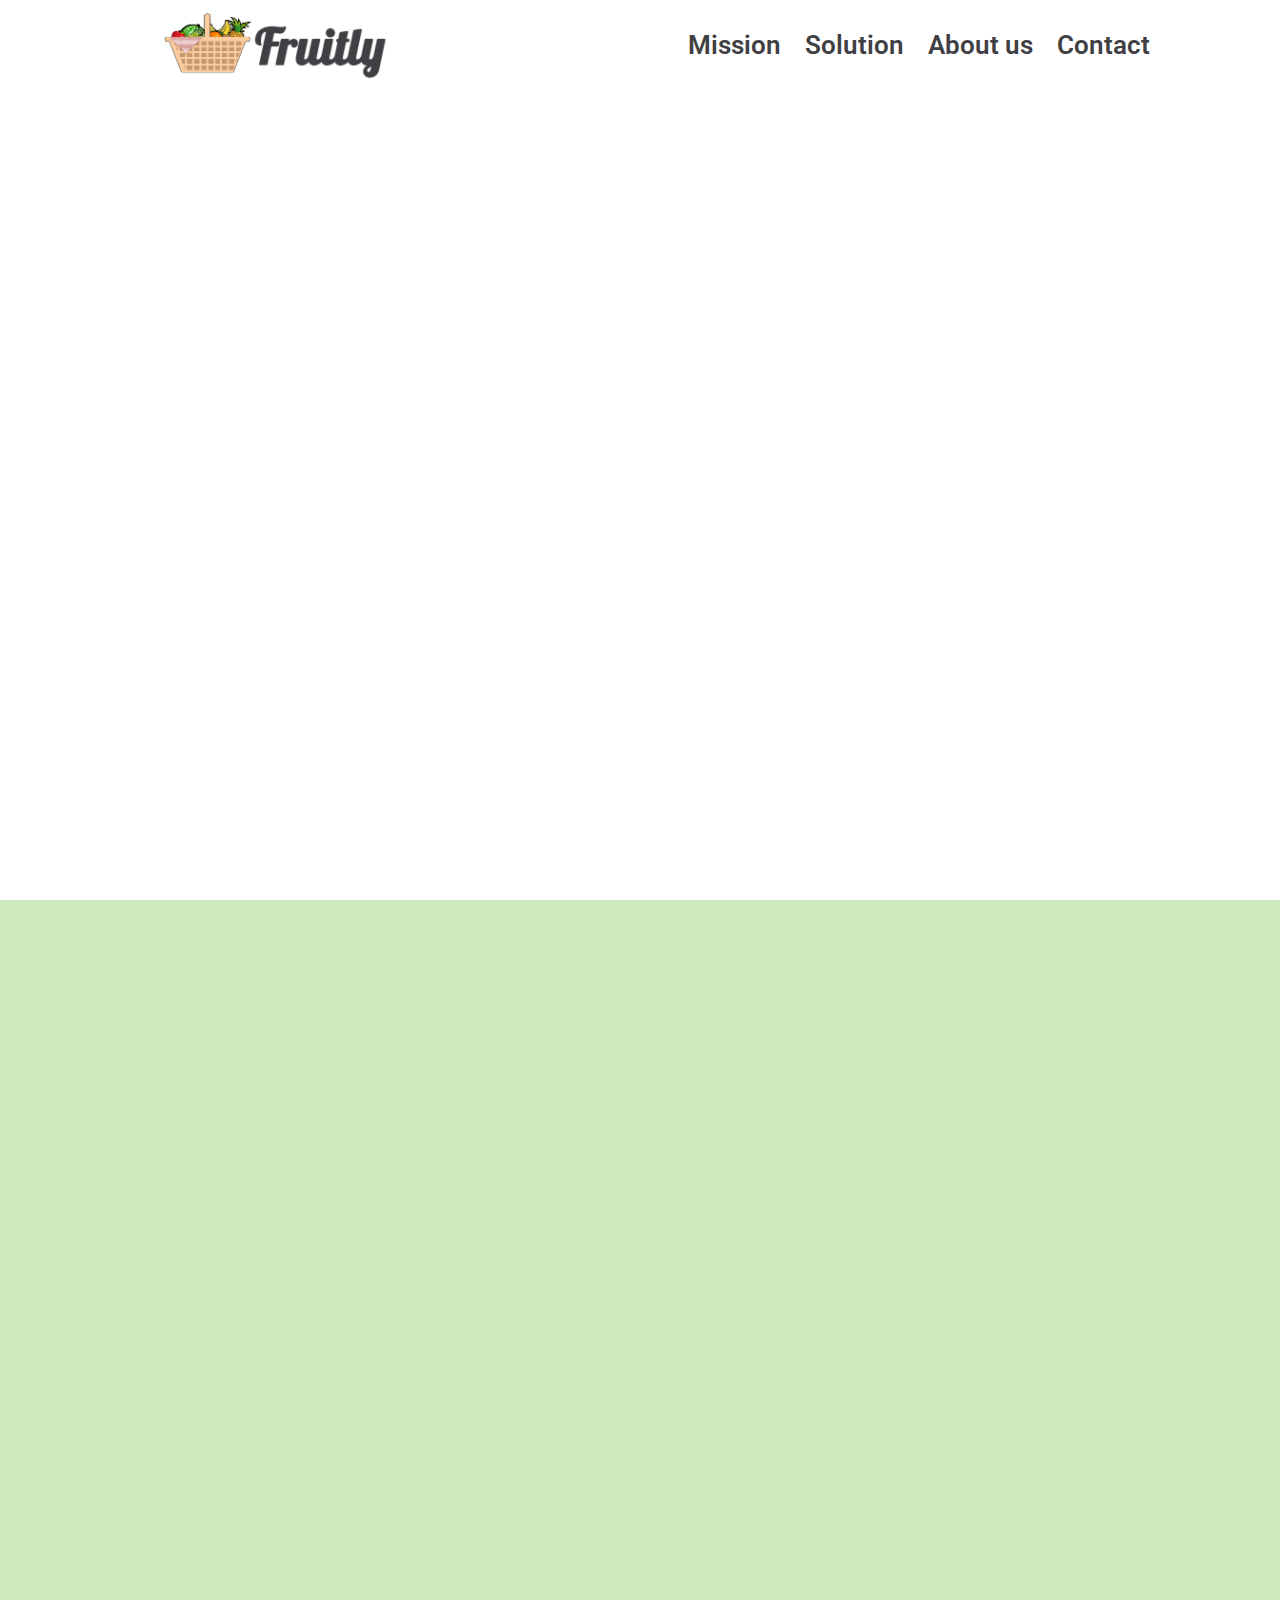
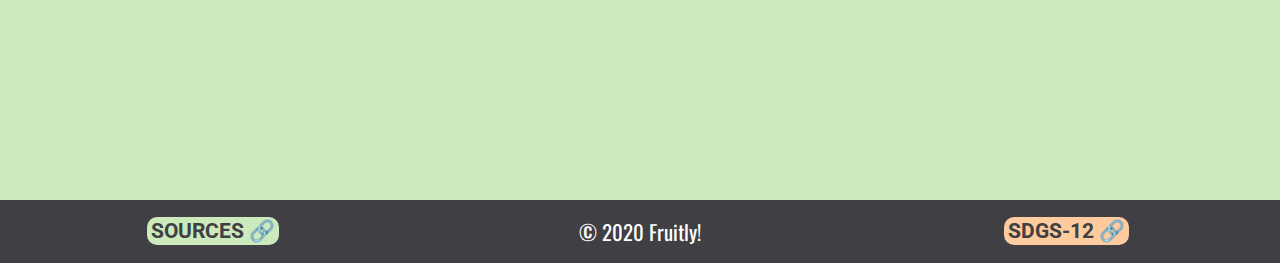
==== about.html @ bc311f8a "20.11" ====
<!DOCTYPE html>
<html lang="en">
<head>
    <meta charset="UTF-8">
    <meta name="viewport" content="width=device-width, initial-scale=1.0">
    <link rel="stylesheet" href="./css/general.css">
    <link rel="stylesheet" href="./css/about.css">
    <title>Fruitly - Reducing waste</title>
</head>
<body>
    <nav>
        <img src="./images/logo.png" id="logo" alt="">
        <ul>
            <li><a href="./index.html">Mission</a></li>
            <li><a href="./about.html">Solution</a></li>
            <li><a href="./privacy.html">About us</a></li>
            <li><a href="./contact.html">Contact</a></li>
        </ul>
    </nav>
    <section class="section s-one">
        <section class="wrapper">
            <section class="left">
            
            </section>
            <section class="right">
            
            </section>
        </section>
    </section>
    <section class="section s-two">
        <section class="wrapper">
            <section class="left">
                
            </section>
            <section class="right">
                
            </section>
        </section>
    </section>

    <footer>
        <section class="left">
            <form action="">
                <input type="submit" value="SOURCES &#128279;">
            </form>
        </section>
        <section class="middle">
            <p>&copy; 2020 Fruitly!</p>
        </section> 
        <section class="right">
            <form action="https://sdgs.un.org/goals/goal12" target="_blank">
                <input type="submit" value="SDGS-12 &#128279;">
            </form>
        </section> 
    </footer>
</body>
</html>
---- css/general.css ----
/* Font Import */
/* Roboto */
@import url('https://fonts.googleapis.com/css2?family=Roboto:ital,wght@0,100;0,300;0,400;0,500;0,700;0,900;1,100;1,300;1,400;1,500;1,700;1,900&display=swap');
/* Merriweather */
@import url('https://fonts.googleapis.com/css2?family=Merriweather:ital,wght@0,300;0,400;0,700;0,900;1,300;1,400;1,700;1,900&family=Roboto:ital,wght@0,100;0,300;0,400;0,500;0,700;0,900;1,100;1,300;1,400;1,500;1,700;1,900&display=swap');
/* Anton */
@import url('https://fonts.googleapis.com/css2?family=Anton&display=swap');
/* Owsald */
@import url('https://fonts.googleapis.com/css2?family=Anton&family=Oswald:wght@200;300;400;500;600;700&display=swap');
/* Josefin Sans */
@import url('https://fonts.googleapis.com/css2?family=Josefin+Sans:wght@300&display=swap');


* {
    margin: 0;
    padding: 0;
    font-family: 'Roboto', serif;
}

html, body {
    height: 100%;
}

nav {
    width: 100%;
    height: 10vh;
    position: fixed;
    display: flex;
    justify-content: space-around;
    align-items: center;
    background: white;
}

nav h1 {
    font-family: 'Oswald', sans-serif;
    color: #3f3f44;
    font-size: 4rem;
    display: inline;
}

nav #logo {
    height: 200%;
}

nav ul {
    list-style-type: none;
    display: inline;
}

nav ul li {
    display: inline;
    margin: 0 10px;
    font-size: 1.6rem;
    font-weight:600;
    color: #3f3f44;
}

a {
    text-decoration: none;
    color: inherit;

}

a:hover {
    text-decoration: underline;
}

footer {
    width: 100%;
    height: 7vh;
    background-color:#3f3f44;
    display: flex;
    align-items: center;
    justify-content: space-around;
    color: white;
    font-size: 1.3rem;
}

footer .left {
    width: 33.2%;
    height: 80%;
    /* border-right: solid 0.5px white; */
    display: flex;
    justify-content: center;
    align-items: center;
    flex-direction: column;
    flex-wrap: wrap;
}

footer .left form input {
    background-color: #cceabb;
    outline: none;
    border: none;
    border-radius: 10px;
    font-size: 1.3rem;
    font-weight: 700;
    color: #3f3f44;
    padding: 2px 4px;
}

footer .left form input:hover {
    background-color: #ebf7e4;
}

footer .middle {
    width: 33.2%;
    height: 80%;
    /* border-right: solid 1px white; */
    display: flex;
    justify-content: center;
    align-items: center;
    flex-direction: column;
    flex-wrap: wrap;
}

footer .middle p {
    width: 100%;
    text-align: center;
    font-family: 'Oswald', sans;
}

footer .right {
    width: 33.2%;
    height: 80%;
    display: flex;
    justify-content: center;
    align-items: center;
    flex-direction: column;
    flex-wrap: wrap;
}

footer .right form input {
    background-color: #fdcb9e;
    outline: none;
    border: none;
    border-radius: 10px;
    font-size: 1.3rem;
    font-weight: 700;
    color: #3f3f44;
    padding: 2px 4px;
}




/* Mediaqueries */
@media only screen and (max-width: 733px) {
    nav {
        flex-wrap: wrap;
    }
    
    nav h1 {
        
    }
    
    nav #logo {
        height: 100%;
    }
    
    nav ul {
        
    }
    
    nav ul li {
        font-size: 1rem;
    }
}

@media only screen and (max-width: 320px) {
    nav #logo {
        height: 100%;
    }
    
    nav ul li {
        margin: 0 2px;
    }
}
---- css/about.css ----
.section {
    width: 100%;
    height:100%;
}

.s-one {
    background-position: center;
    background-repeat: no-repeat;
    background-size: cover;
    background-color: #fff;
}

.s-one .wrapper {
    width: 85%;
    height: 100%;
    margin: auto;
    display: flex;
    align-items: center;
    justify-content: space-around;
}

.s-one .wrapper .left {
    width: 70%;
    height: 70%;
}

.s-one .wrapper .right {
    width: 29%;
    height: 70%;
}

.s-two {
    background-position: center;
    background-repeat: no-repeat;
    background-size: cover;
    background-color: #cceabb;  
}

.s-two .wrapper {
    width: 85%;
    height: 100%;
    margin: auto;
    display: flex;
    align-items: center;
    justify-content: space-around;
}

.s-two .wrapper .left {
    width: 50%;
    height: 70%;
}

.s-two .wrapper .right {
    width: 50%;
    height: 70%;
}
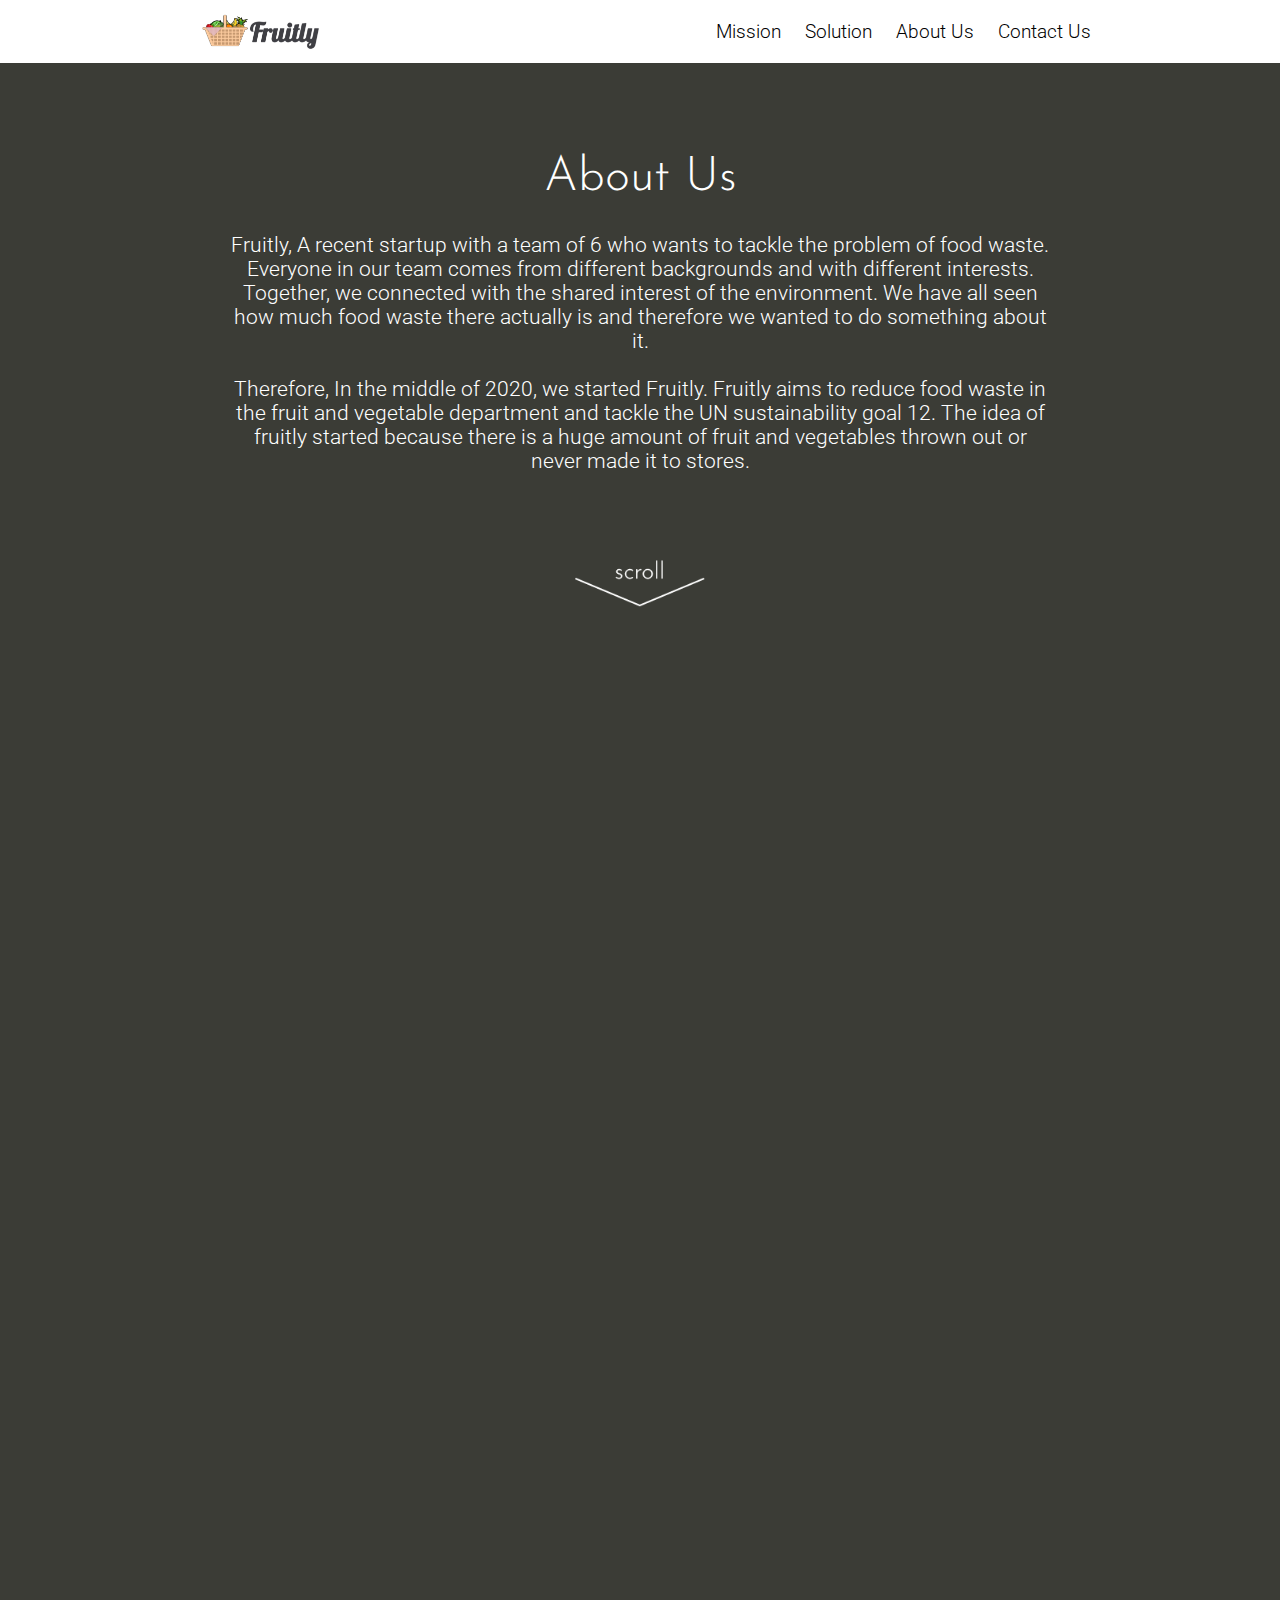
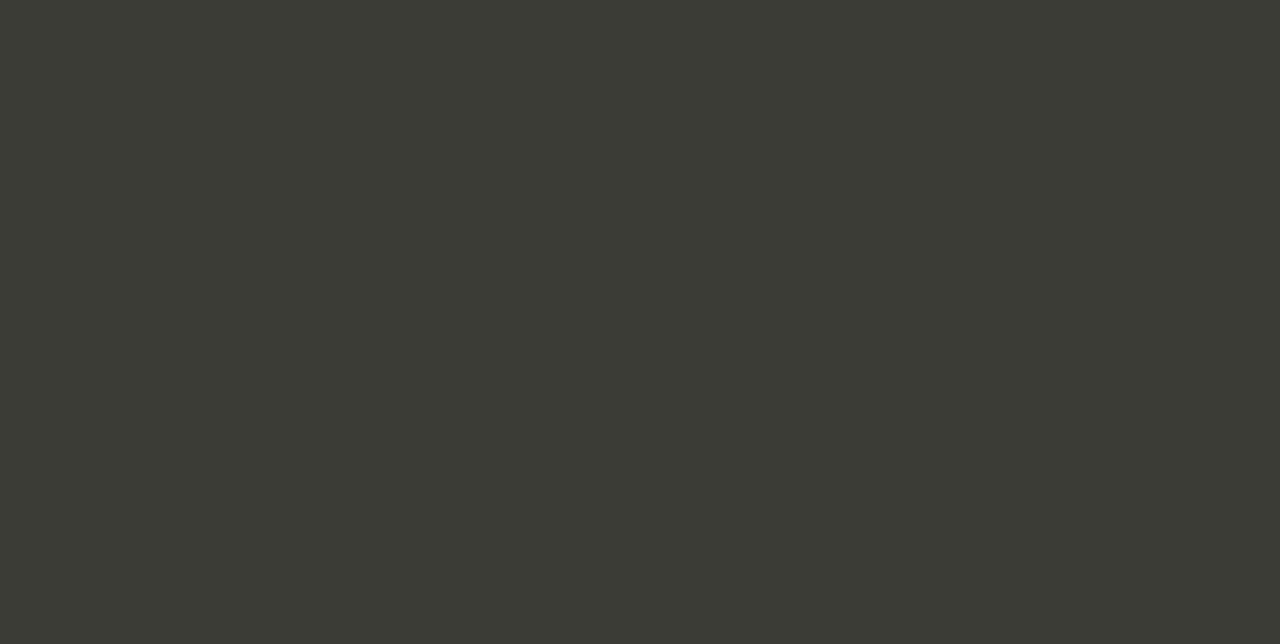
==== commit d94d5b52: "30.11" ====
--- a/about.html
+++ b/about.html
@@ -3,55 +3,60 @@
 <head>
     <meta charset="UTF-8">
     <meta name="viewport" content="width=device-width, initial-scale=1.0">
+    <title>Fruitly - Reducing food waste!</title>
     <link rel="stylesheet" href="./css/general.css">
     <link rel="stylesheet" href="./css/about.css">
-    <title>Fruitly - Reducing waste</title>
 </head>
 <body>
     <nav>
-        <img src="./images/logo.png" id="logo" alt="">
+        <img src="./images/logo.png" alt="The company logo, depicting a basket of fruit.">
         <ul>
             <li><a href="./index.html">Mission</a></li>
-            <li><a href="./about.html">Solution</a></li>
-            <li><a href="./privacy.html">About us</a></li>
-            <li><a href="./contact.html">Contact</a></li>
+            <li><a href="./solution.html">Solution</a></li>
+            <li><a href="./about.html">About Us</a></li>
+            <li><a href="./contact.html">Contact Us</a></li>
         </ul>
     </nav>
-    <section class="section s-one">
+    <section class="section-one">
         <section class="wrapper">
-            <section class="left">
+            <h1>About Us</h1>
+            <p>
+                Fruitly, A recent startup with a team of 6 who wants to tackle the problem of food waste. 
+                Everyone in our team comes from different backgrounds and with different interests. 
+                Together, we connected with the shared interest of the environment. 
+                We have all seen how much food waste there actually is and therefore we wanted to 
+                do something about it.
+                <br><br>
+                Therefore, In the middle of 2020, we started Fruitly.  Fruitly aims to reduce food 
+                waste in the fruit and vegetable department and tackle the UN sustainability goal 12. 
+                The idea of fruitly started because there is a huge amount of fruit and vegetables 
+                thrown out or never made it to stores.
+            </p>
             
-            </section>
-            <section class="right">
-            
-            </section>
-        </section>
+            <a href="#s2"><img src="./images/scroll.png" class="arrow" alt="Scroll Down"></a>
+        </section>    
     </section>
-    <section class="section s-two">
+    
+    <section class="section-two" id="s2">
         <section class="wrapper">
-            <section class="left">
+            <h2></h2>
+            <p>
                 
-            </section>
-            <section class="right">
-                
-            </section>
-        </section>
+            </p>
+            <a href="#s3"><img src="./images/scroll.png" class="arrow" alt="Scroll Down"></a>
+        </section> 
     </section>
 
-    <footer>
-        <section class="left">
-            <form action="">
-                <input type="submit" value="SOURCES &#128279;">
+    <section class="section-three" id="s3">
+        <section class="wrapper">
+            <h3></h3>
+            
+            <form action="solution.html">
+                <input type="submit" name="abc" value="abc">
             </form>
         </section>
-        <section class="middle">
-            <p>&copy; 2020 Fruitly!</p>
-        </section> 
-        <section class="right">
-            <form action="https://sdgs.un.org/goals/goal12" target="_blank">
-                <input type="submit" value="SDGS-12 &#128279;">
-            </form>
-        </section> 
-    </footer>
+        <img src="./images/tomato-flipped.png" alt="A cropped image of tomatoes.">
+        <img src="./images/tom.jpg" id="large-img" alt="An un-cropped image of tomatoes.">
+    </section>
 </body>
 </html>--- a/css/general.css
+++ b/css/general.css
@@ -15,31 +15,29 @@
     margin: 0;
     padding: 0;
     font-family: 'Roboto', serif;
+    scroll-behavior: smooth;
 }
 
 html, body {
     height: 100%;
+    overflow-x: hidden;
 }
+
 
 nav {
     width: 100%;
-    height: 10vh;
+    height: 7vh;
     position: fixed;
     display: flex;
     justify-content: space-around;
     align-items: center;
     background: white;
+    z-index: 2;
 }
 
-nav h1 {
-    font-family: 'Oswald', sans-serif;
-    color: #3f3f44;
-    font-size: 4rem;
-    display: inline;
-}
 
-nav #logo {
-    height: 200%;
+nav img {
+    height: 100%;
 }
 
 nav ul {
@@ -50,128 +48,41 @@
 nav ul li {
     display: inline;
     margin: 0 10px;
-    font-size: 1.6rem;
-    font-weight:600;
-    color: #3f3f44;
+    font-weight:500;
+    font-size: 0.9rem;
+    color: black;
+    font-family: 'Josefin Sans', sans-serif;
 }
 
 a {
     text-decoration: none;
     color: inherit;
-
+    font-weight:300;
 }
 
 a:hover {
     text-decoration: underline;
 }
 
-footer {
-    width: 100%;
-    height: 7vh;
-    background-color:#3f3f44;
-    display: flex;
-    align-items: center;
-    justify-content: space-around;
-    color: white;
-    font-size: 1.3rem;
+/* Animations */
+
+@keyframes arrow {
+    0% {opacity: 0.3;}
+    50% {opacity: 1;}
+    100% {opacity: 0.3;}
 }
 
-footer .left {
-    width: 33.2%;
-    height: 80%;
-    /* border-right: solid 0.5px white; */
-    display: flex;
-    justify-content: center;
-    align-items: center;
-    flex-direction: column;
-    flex-wrap: wrap;
+@keyframes slideFromLeft {
+    0% {position: relative; opacity:0;}
+    100% {position: relative; opacity: 1;}
 }
 
-footer .left form input {
-    background-color: #cceabb;
-    outline: none;
-    border: none;
-    border-radius: 10px;
-    font-size: 1.3rem;
-    font-weight: 700;
-    color: #3f3f44;
-    padding: 2px 4px;
-}
-
-footer .left form input:hover {
-    background-color: #ebf7e4;
-}
-
-footer .middle {
-    width: 33.2%;
-    height: 80%;
-    /* border-right: solid 1px white; */
-    display: flex;
-    justify-content: center;
-    align-items: center;
-    flex-direction: column;
-    flex-wrap: wrap;
-}
-
-footer .middle p {
-    width: 100%;
-    text-align: center;
-    font-family: 'Oswald', sans;
-}
-
-footer .right {
-    width: 33.2%;
-    height: 80%;
-    display: flex;
-    justify-content: center;
-    align-items: center;
-    flex-direction: column;
-    flex-wrap: wrap;
-}
-
-footer .right form input {
-    background-color: #fdcb9e;
-    outline: none;
-    border: none;
-    border-radius: 10px;
-    font-size: 1.3rem;
-    font-weight: 700;
-    color: #3f3f44;
-    padding: 2px 4px;
-}
-
-
-
-
-/* Mediaqueries */
-@media only screen and (max-width: 733px) {
-    nav {
-        flex-wrap: wrap;
+/* Media Queries */
+@media screen and (min-width: 800px) {
+    nav ul li {
+        font-size: 1.2rem;
     }
-    
-    nav h1 {
-        
-    }
-    
-    nav #logo {
-        height: 100%;
-    }
-    
-    nav ul {
-        
-    }
-    
-    nav ul li {
-        font-size: 1rem;
-    }
-}
-
-@media only screen and (max-width: 320px) {
-    nav #logo {
-        height: 100%;
-    }
-    
-    nav ul li {
-        margin: 0 2px;
+    nav img {
+        height: 150%;
     }
 }--- a/css/about.css
+++ b/css/about.css
@@ -1,56 +1,442 @@
-.section {
+body {
+    background-color: #3B3C36;
+}
+
+.arrow {
+    animation-name: arrow;
+    animation-duration: 2s;
+    animation-iteration-count: infinite;
+}
+
+#large-img {
+    display: none;
+}
+
+.section-one {
     width: 100%;
-    height:100%;
-}
-
-.s-one {
-    background-position: center;
-    background-repeat: no-repeat;
-    background-size: cover;
-    background-color: #fff;
-}
-
-.s-one .wrapper {
-    width: 85%;
+    min-height: 100%;
+    height: auto;
+}
+
+.section-one .wrapper {
+    width: 80%;
     height: 100%;
     margin: auto;
+    padding-top: 17vh;
+}
+
+.section-one .wrapper form {
+    width: 90%;
+    margin: auto;
+    text-align: center;
+}
+
+.section-one .wrapper form input, .section-one .wrapper form textarea {
+    width: 95%;
+    max-width: 570px;
+    height: 3vh;
+    font-family: 'Roboto', sans-serif;
+    font-size: 1.2rem;
+}
+
+.section-one .wrapper form label {
+    color: white;
+    font-family: 'Roboto', sans-serif;
+    text-align: center;
+}
+
+.section-one .wrapper form textarea {
+    height: 6vh;
+}
+
+.section-one .wrapper img {
+    width: 80%;
+    margin: auto;
+    display: block;
+}
+
+.section-one .wrapper h1 {
+    font-family: 'Josefin Sans', sans-serif;
+    font-size: 2rem;
+    font-weight: 300;
+    text-align: center;
+    margin-bottom: 30px;
+    line-height: 50px;
+    color: white;
+}
+
+.section-one .wrapper p {
+    font-family: 'Roboto', sans-serif;
+    font-size: 1.3rem;
+    font-weight: 300;
+    text-align: center;
+    margin-bottom: 30px;
+    color: white;
+    width: 100%;
+    margin: auto;
+}
+
+.section-one .wrapper .arrow {
+    width: 30vw;
+    margin: auto;
+    margin-top: 100px;
+    margin-bottom: 30px;
+    display: block;
+}
+
+.section-two {
+    width: 100%;
+    min-height: 100%;
+    height: auto;
+    background-color: #36454F;
     display: flex;
+    justify-content: center;
     align-items: center;
-    justify-content: space-around;
-}
-
-.s-one .wrapper .left {
-    width: 70%;
-    height: 70%;
-}
-
-.s-one .wrapper .right {
-    width: 29%;
-    height: 70%;
-}
-
-.s-two {
-    background-position: center;
-    background-repeat: no-repeat;
-    background-size: cover;
-    background-color: #cceabb;  
-}
-
-.s-two .wrapper {
-    width: 85%;
+    flex-wrap: wrap;
+    flex-direction: column;
+}
+
+.section-two .wrapper {
+    width: 80%;
     height: 100%;
     margin: auto;
+    padding-top: 17vh;
     display: flex;
+    justify-content: center;
     align-items: center;
-    justify-content: space-around;
-}
-
-.s-two .wrapper .left {
-    width: 50%;
-    height: 70%;
-}
-
-.s-two .wrapper .right {
-    width: 50%;
-    height: 70%;
-}
+    flex-wrap: wrap;
+    flex-direction: column;
+}
+
+.section-two .wrapper h2 {
+    font-family: 'Josefin Sans', sans-serif;
+    font-size: 2rem;
+    font-weight: 300;
+    text-align: center;
+    margin-bottom: 30px;
+    color: white;
+}
+
+.section-two .wrapper p {
+    font-family: 'Roboto', sans-serif;
+    font-size: 1rem;
+    font-weight: 300;
+    text-align: center;
+    margin-bottom: 30px;
+    color: white;
+}
+
+.section-two .wrapper .arrow {
+    width: 130px;
+    margin-top: 17vh;
+}
+
+
+.section-three {
+    width: 100%;
+    min-height: 100%;
+    height: auto;
+    padding-top: 50px;
+    background-color: #1A1110;
+    position: relative;
+}
+
+.section-three .wrapper {
+    width: 80%;
+    height: auto;
+    margin: auto;
+    padding-top: 17vh;
+    display: flex;
+    justify-content: flex-start;
+    align-items: center;
+    flex-wrap: wrap;
+    flex-direction: column;
+}
+
+.section-three .wrapper h3 {
+    font-family: 'Josefin Sans', sans-serif;
+    font-size: 2rem;
+    font-weight: 300;
+    text-align: center;
+    margin-bottom: 30px;
+    color: white;
+}
+
+.section-three .wrapper p {
+    font-family: 'Roboto', sans-serif;
+    font-size: 1rem;
+    font-weight: 300;
+    text-align: center;
+    margin-bottom: 30px;
+    color: white;
+}
+
+.section-three .wrapper form input {
+    background-color: #fdcb9e;
+    outline: none;
+    border: none;
+    border-radius: 10px;
+    font-size: 1.3rem;
+    font-weight: 700;
+    color: #3f3f44;
+    margin-top: 30px;
+    padding: 2px 4px;
+}
+
+.section-three .wrapper form input:hover {
+    background-color: #fab172;
+}
+
+
+.section-three img {
+    height: 30%;
+    width: 100%;
+    object-fit: cover;
+    object-position: top;
+    position: absolute;
+    bottom: 0;
+}
+
+
+
+@media screen and (min-width: 500px) {
+    /* Section One */
+    .section-one {
+
+    }
+
+    .section-one .wrapper {
+        
+    }
+
+    #phones {
+        width: 60%;
+    }
+
+    .section-one .wrapper .arrow {
+        width: 130px;
+        
+    }
+
+    .section-one .wrapper p {
+        width: 80%;
+        margin: auto;
+    }
+
+    /* Section Two */
+
+    .section-two {
+        
+    }
+
+    .section-two .wrapper {
+        
+    }
+
+    .section-two .wrapper .arrow {
+        
+    }
+
+    /* Section Three */
+    .section-three {
+        
+    }
+
+    .section-three .wrapper {
+        
+    }
+}
+
+@media screen and (min-width: 800px) {
+    /* Section One */
+    .section-one {
+
+    }
+
+    .section-one .wrapper {
+        
+    }
+
+    .section-one .wrapper h1 {
+        font-size: 3rem;
+    }
+
+    #phones {
+        width: 40%;
+    }
+
+    .section-one .wrapper .arrow {
+        width: 130px;
+        
+    }
+
+    .section-one .wrapper p {
+        width: 60%;
+        margin: auto;
+    }
+
+    /* Section Two */
+
+    .section-two {
+        
+    }
+
+    .section-two .wrapper {
+        
+    }
+
+    .section-two .wrapper h2 {
+        font-size: 2.3rem;
+    }
+
+    .section-two .wrapper p {
+        width: 80%;
+        margin: auto;
+        font-size: 1.3rem;
+    }
+
+    .section-two .wrapper .arrow {
+        
+    }
+
+    /* Section Three */
+    .section-three {
+        
+    }
+
+    .section-three .wrapper {
+        
+    }
+
+    .section-two .wrapper h2 {
+        font-size: 2.3rem;
+    }
+
+    .section-three .wrapper p {
+        width: 80%;
+        margin: auto;
+        font-size: 1.3rem;
+    }
+}
+
+@media screen and (min-width: 1000px) {
+    /* Section One */
+    .section-one {
+
+    }
+
+    .section-one .wrapper {
+        
+    }
+
+    .section-one .wrapper h1 {
+        font-size: 3rem;
+    }
+
+    .section-one .wrapper img {
+        width: 60%;
+        margin-bottom: 5vh;
+    }
+
+    .section-one .wrapper .arrow {
+        width: 130px;
+        margin-top: 85px;
+        margin-bottom: 30px;
+    }
+
+    .section-one .wrapper p {
+        width: 80%;
+        margin: auto;
+    }
+
+    /* Section Two */
+
+    .section-two {
+        
+    }
+
+    .section-two .wrapper {
+        
+    }
+
+
+    .section-two .wrapper h2 {
+        font-size: 2.3rem;
+    }
+
+    .section-two .wrapper p {
+        width: 60%;
+        margin: auto;
+        font-size: 1.3rem;
+    }
+
+    .section-two .wrapper .arrow {
+        
+    }
+
+    /* Section Three */
+    .section-three {
+        height: auto;
+        min-height: fit-content;
+    }
+
+    .section-three .wrapper {
+        height: auto;
+        padding: 17vh;
+        
+    }
+
+    .section-two .wrapper h2 {
+        font-size: 2.3rem;
+    }
+
+    .section-three .wrapper p {
+        width: 60%;
+        margin: auto;
+        font-size: 1.3rem;
+    }
+
+    .section-three img {
+        height: 35%;
+        width: 100%;
+        object-fit: cover;
+        object-position: bottom;
+        position: absolute;
+        bottom: 0;
+        display: none;
+    }
+    #large-img {
+        display: none;
+    }
+}
+
+/* Only for IE */
+@media screen and (-ms-high-contrast: active), (-ms-high-contrast: none) {
+    .section-two {
+        height: auto;
+        min-height: auto;
+    }
+
+    .section-two .wrapper {
+        height: auto;
+        min-height: auto;
+        padding: 17vh;
+    }
+
+    .section-two img {
+        display: none;
+    }
+
+    .section-two .wrapper .arrow {
+    }
+
+    .section-three {
+        height: auto;
+        min-height: auto;
+    }
+
+    .section-three .wrapper {
+        height: auto;
+        min-height: auto;
+    }
+ }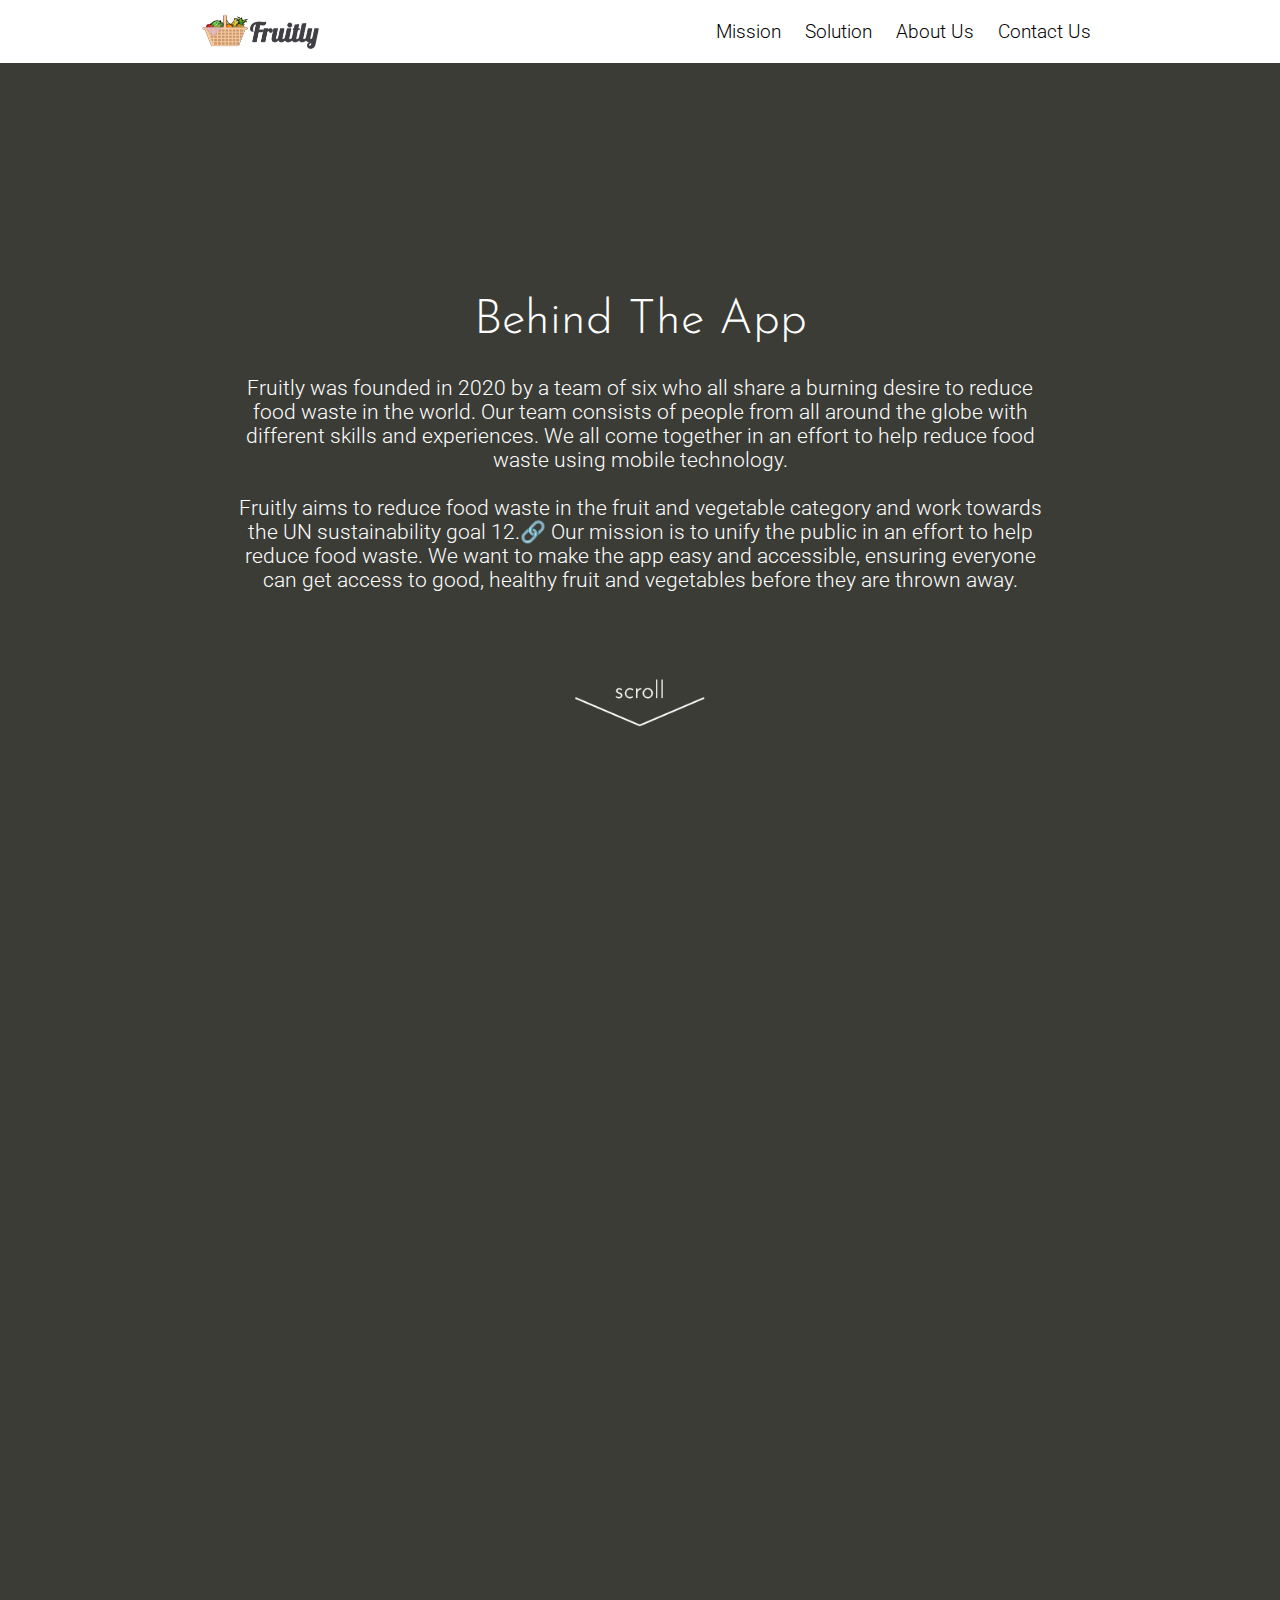
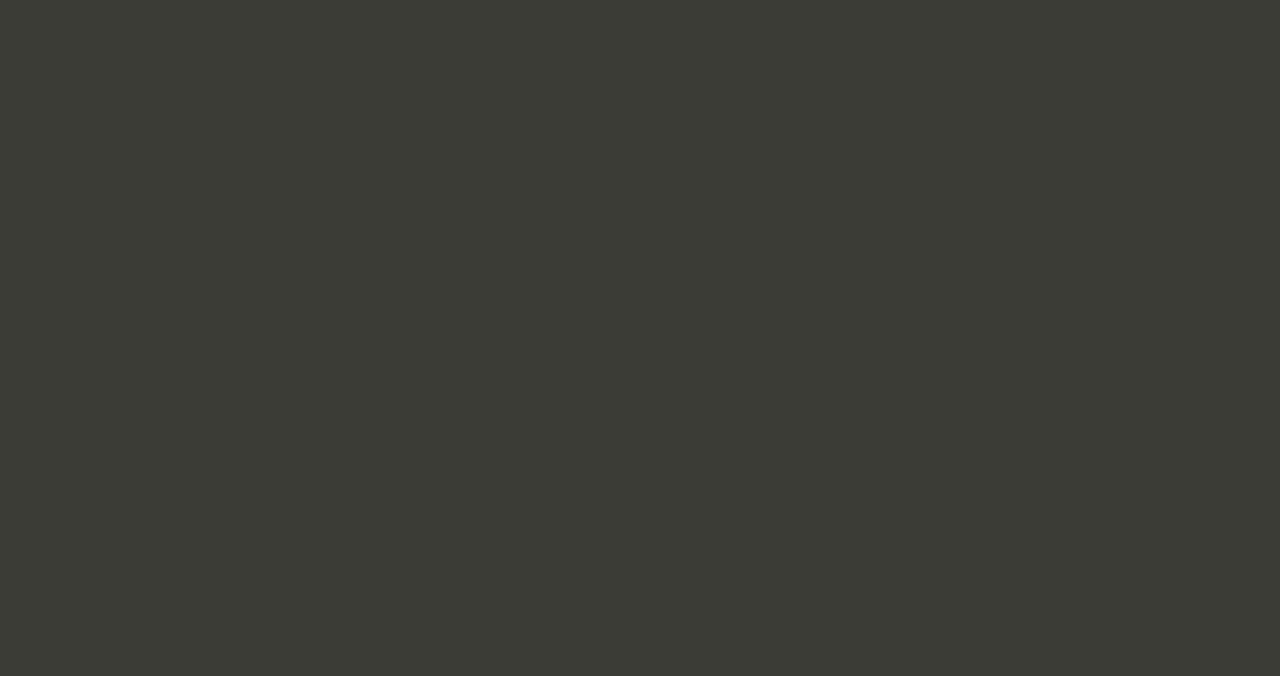
==== commit 6c31e14f: "01.11" ====
--- a/about.html
+++ b/about.html
@@ -19,18 +19,18 @@
     </nav>
     <section class="section-one">
         <section class="wrapper">
-            <h1>About Us</h1>
+            <h1>Behind The App</h1>
             <p>
-                Fruitly, A recent startup with a team of 6 who wants to tackle the problem of food waste. 
-                Everyone in our team comes from different backgrounds and with different interests. 
-                Together, we connected with the shared interest of the environment. 
-                We have all seen how much food waste there actually is and therefore we wanted to 
-                do something about it.
+                Fruitly was founded in 2020 by a team of six who all share a burning desire to 
+                reduce food waste in the world. Our team consists of people from all around the 
+                globe with different skills and experiences. We all come together in an effort 
+                to help reduce food waste using mobile technology.
                 <br><br>
-                Therefore, In the middle of 2020, we started Fruitly.  Fruitly aims to reduce food 
-                waste in the fruit and vegetable department and tackle the UN sustainability goal 12. 
-                The idea of fruitly started because there is a huge amount of fruit and vegetables 
-                thrown out or never made it to stores.
+                Fruitly aims to reduce food waste in the fruit and vegetable category and work 
+                towards the <a href="https://sdgs.un.org/goals/goal12" target="_blank">UN sustainability goal 12.&#128279;</a> Our mission is to unify the public in an 
+                effort to help reduce food waste. We want to make the app easy and accessible, 
+                ensuring everyone can get access to good, healthy fruit and vegetables before 
+                they are thrown away.
             </p>
             
             <a href="#s2"><img src="./images/scroll.png" class="arrow" alt="Scroll Down"></a>
@@ -39,9 +39,17 @@
     
     <section class="section-two" id="s2">
         <section class="wrapper">
-            <h2></h2>
+            <h2>Working towards a better future</h2>
             <p>
-                
+               "Ensure sustainable consumption and production patterns" <a href="https://sdgs.un.org/goals/goal12">(U.N&#128279;)</a>  
+                is the primary goal of the United Nation's 12th sustainability goal.
+               <br><br>Target 12.3 reads like this; "By 2030, halve per capita global food waste at the retail and consumer 
+               levels and reduce food losses along production and supply chains, including post-harvest 
+               losses" <a href="https://sdgs.un.org/goals/goal12">(U.N&#128279;)</a> 
+
+               <br><br>This is the target that we at Fruilty work towards and we hope that you 
+               want to help us on the way by ordering fruit and vegetables from stores before they
+               are thrown away.
             </p>
             <a href="#s3"><img src="./images/scroll.png" class="arrow" alt="Scroll Down"></a>
         </section> 
@@ -49,10 +57,10 @@
 
     <section class="section-three" id="s3">
         <section class="wrapper">
-            <h3></h3>
+            <h3>Sources, Terms & Conditions and FAQ's</h3>
             
             <form action="solution.html">
-                <input type="submit" name="abc" value="abc">
+                <input type="submit" name="Learn More" value="Learn More">
             </form>
         </section>
         <img src="./images/tomato-flipped.png" alt="A cropped image of tomatoes.">
--- a/css/about.css
+++ b/css/about.css
@@ -16,6 +16,9 @@
     width: 100%;
     min-height: 100%;
     height: auto;
+    display: flex;
+    justify-content: center;
+    align-items: center;
 }
 
 .section-one .wrapper {
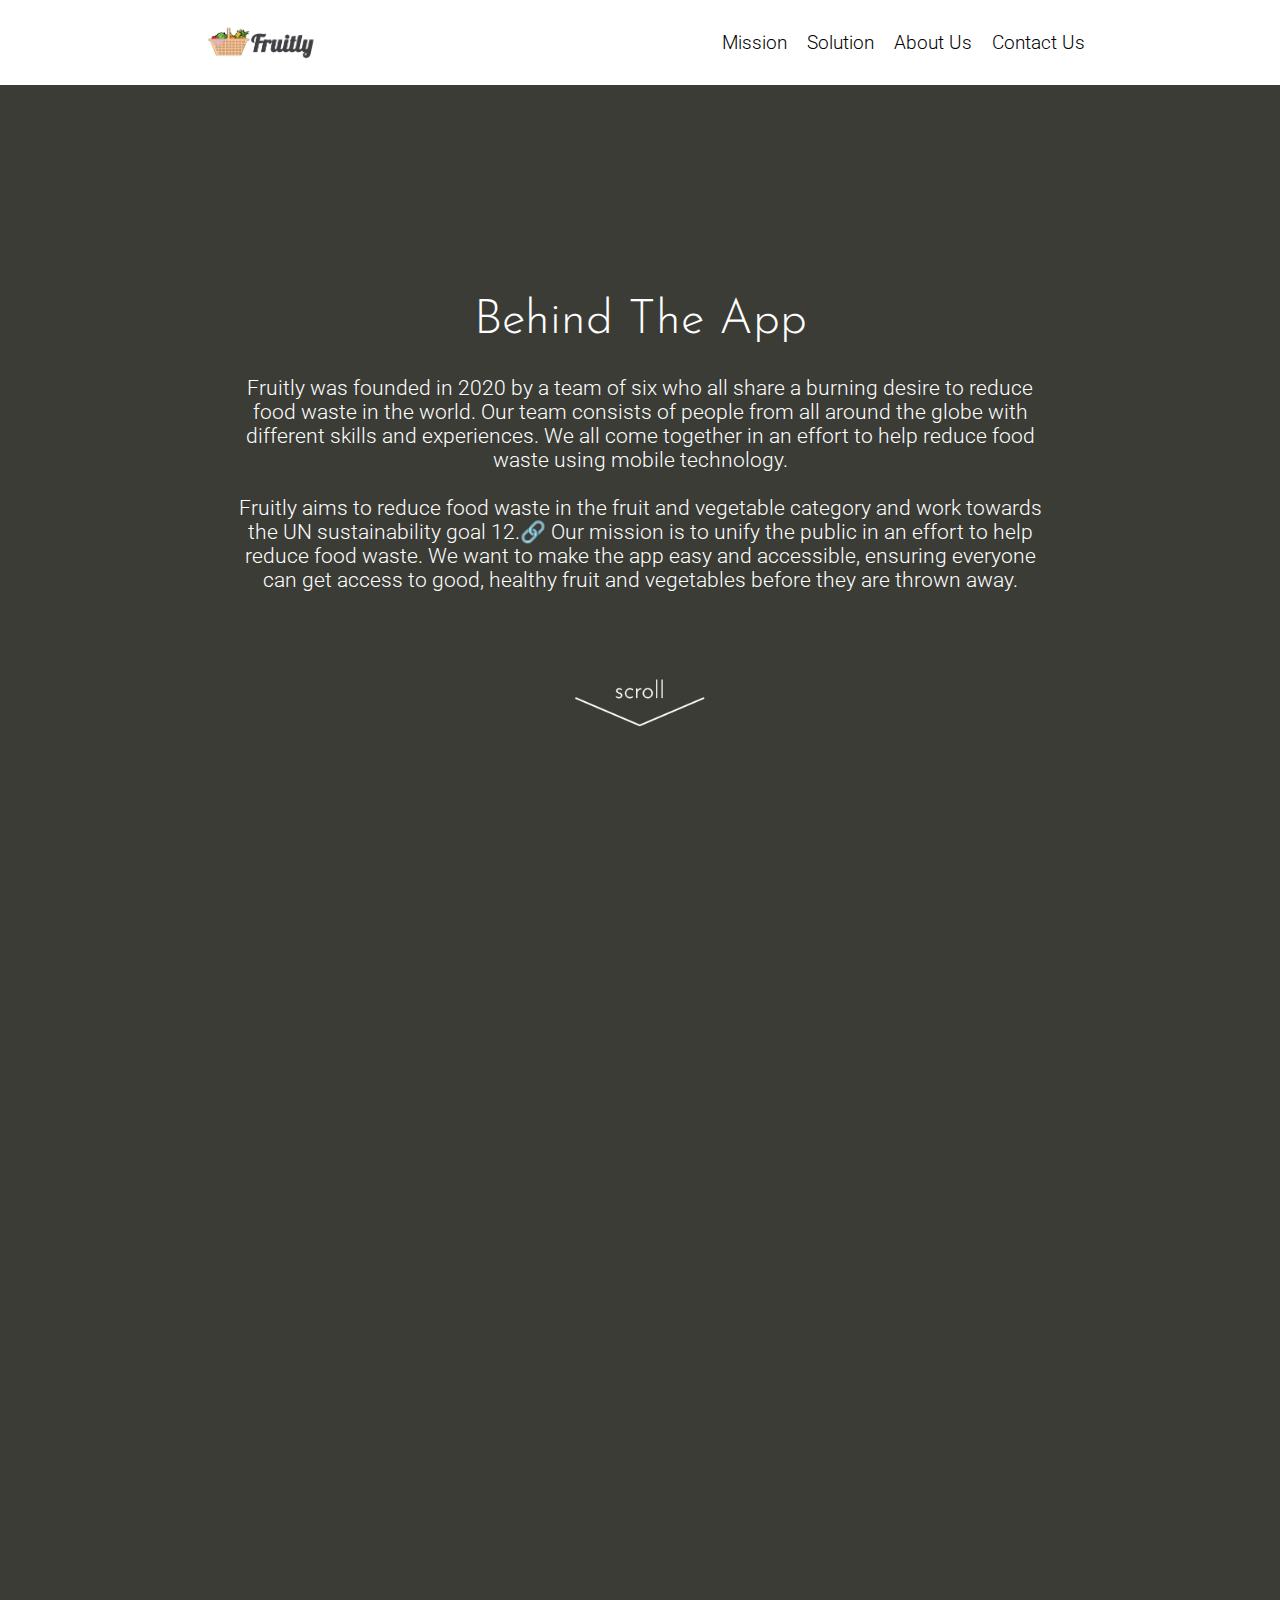
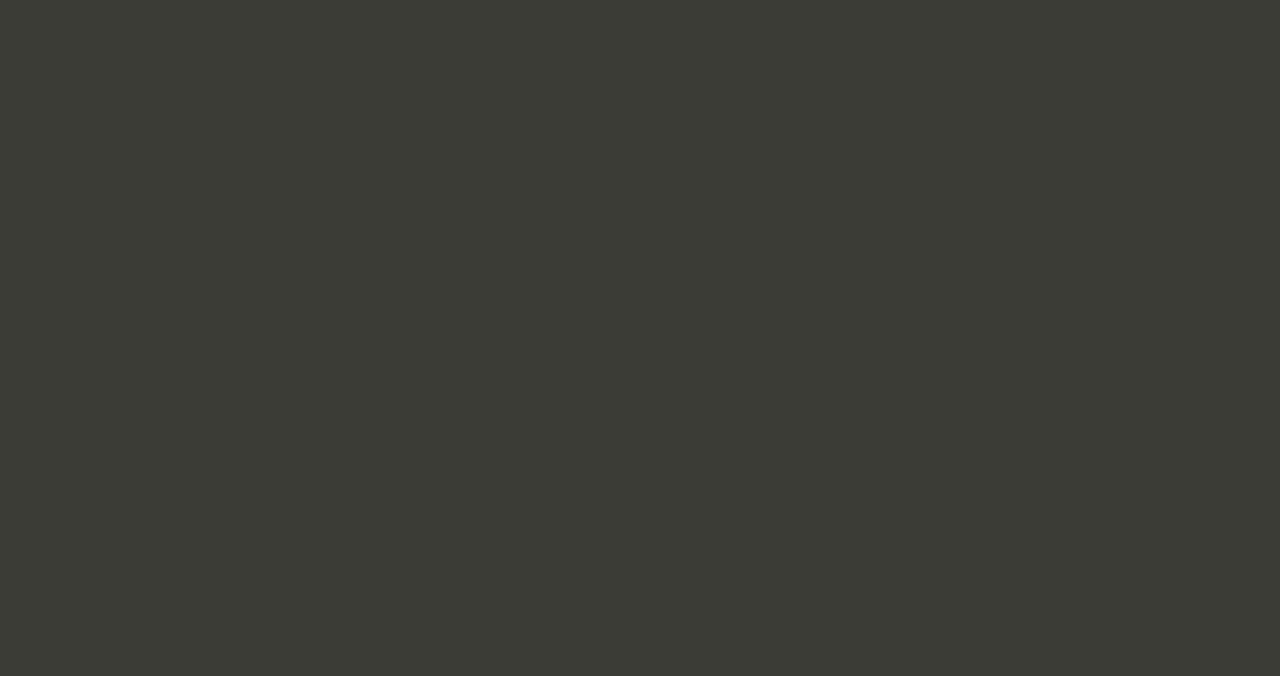
==== commit 074f386d: "01.12" ====
--- a/about.html
+++ b/about.html
@@ -9,7 +9,7 @@
 </head>
 <body>
     <nav>
-        <img src="./images/logo.png" alt="The company logo, depicting a basket of fruit.">
+        <a href="./index.html"><img src="./images/logo.png" alt="The company logo, depicting a basket of fruit."></a>
         <ul>
             <li><a href="./index.html">Mission</a></li>
             <li><a href="./solution.html">Solution</a></li>
@@ -59,12 +59,11 @@
         <section class="wrapper">
             <h3>Sources, Terms & Conditions and FAQ's</h3>
             
-            <form action="solution.html">
+            <form action="privacy.html">
                 <input type="submit" name="Learn More" value="Learn More">
             </form>
         </section>
         <img src="./images/tomato-flipped.png" alt="A cropped image of tomatoes.">
-        <img src="./images/tom.jpg" id="large-img" alt="An un-cropped image of tomatoes.">
     </section>
 </body>
 </html>--- a/css/general.css
+++ b/css/general.css
@@ -78,11 +78,87 @@
 }
 
 /* Media Queries */
+@media screen and (min-width: 260px) {
+    nav  {
+        flex-wrap: wrap;
+        height: auto;
+        padding-bottom: 10px;
+    }
+
+    nav ul li {
+        margin: 0 2px;
+        
+    }
+
+    nav img {
+        display: block;
+        max-height: 60px;
+    }
+}
+
+@media screen and (min-width: 369px) {
+    nav ul li {
+        font-size: 0.8rem;
+        margin: 0 18px;
+    }
+    nav img {
+        
+    }
+}
+
+@media screen and (min-width: 482px) {
+    nav  {
+        flex-wrap: wrap;
+        height: auto;
+        padding-bottom: 0;
+    }
+
+    nav ul li {
+        margin: 0 2px;
+        font-size: 1rem;
+    }
+
+    nav img {
+        display: block;
+        max-height: 60px;
+    }
+}
+
+@media screen and (min-width: 482px) {
+    nav img {
+        max-height: 85px;
+    }
+}
+
 @media screen and (min-width: 800px) {
     nav ul li {
         font-size: 1.2rem;
+        margin: 0 8px;
     }
     nav img {
-        height: 150%;
+        
+    }
+}
+
+@media screen and (min-width: 1800px) {
+    nav ul li {
+        font-size: 1.4rem;
+        margin: 0 12px;
+    }
+    nav img {
+        max-height: 80px;
+    }
+}
+
+/* Query for iPads */
+@media only screen and (min-device-width: 1024px) and (max-device-height: 1366px) and (-webkit-min-device-pixel-ratio: 2)  and (orientation: portrait)  {
+    nav ul li {
+        margin: 0 20px;
+    }
+}
+
+@media all and (device-width: 768px) and (device-height: 1024px) and (orientation:portrait) {
+    nav ul li {
+        margin: 0 16px;
     }
 }--- a/css/about.css
+++ b/css/about.css
@@ -70,7 +70,7 @@
 
 .section-one .wrapper p {
     font-family: 'Roboto', sans-serif;
-    font-size: 1.3rem;
+    font-size: 1rem;
     font-weight: 300;
     text-align: center;
     margin-bottom: 30px;
@@ -200,7 +200,92 @@
     bottom: 0;
 }
 
-
+/*Query for dealing with image overlap on short 
+screens*/
+@media screen and (min-height: 500px) {
+    .section-three img {
+        bottom: -70px;
+    }
+}
+
+/*
+Query for iPad and iPad Pro which wont work with regular
+width checks for some reason -m
+*/
+@media only screen and (min-device-width: 1024px) and (max-device-height: 1366px) and (-webkit-min-device-pixel-ratio: 2)  and (orientation: portrait)  {
+    html {
+        font-size: 26px;
+    }
+    
+    .section-one .wrapper {
+        width: 80% !important;
+    }
+    .section-one .wrapper h1{
+        width: 100% !important;
+    }
+    .section-one .wrapper img{
+        width: 60% !important;
+    }
+    .section-one .wrapper .arrow{
+        width: 260px !important;
+    }
+
+    .section-two .wrapper {
+        width: 80% !important;
+    }
+    .section-two .wrapper p{
+        width: 100% !important;
+    }
+    .section-two .wrapper .arrow{
+        width: 260px !important;
+    }
+
+    .section-three .wrapper {
+        width: 80% !important;
+        padding: 17vh 0 !important;
+    }
+    .section-three .wrapper p{
+        width: 100% !important;
+    }
+}
+
+@media all and (device-width: 768px) and (device-height: 1024px) and (orientation:portrait) {
+    html {
+        font-size: 26px;
+    }
+    
+    .section-one .wrapper {
+        width: 80% !important;
+    }
+    .section-one .wrapper h1{
+        width: 100% !important;
+    }
+    .section-one .wrapper img{
+        width: 60% !important;
+    }
+    .section-one .wrapper .arrow{
+        width: 130px !important;
+    }
+
+    .section-two .wrapper {
+        width: 80% !important;
+    }
+    .section-two .wrapper p{
+        width: 100% !important;
+    }
+    .section-two .wrapper .arrow{
+        width: 130px !important;
+    }
+
+    .section-three .wrapper {
+        width: 80% !important;
+        padding: 17vh 0 !important;
+    }
+    .section-three .wrapper p{
+        width: 100% !important;
+    }
+    
+}
 
 @media screen and (min-width: 500px) {
     /* Section One */
@@ -350,6 +435,7 @@
     .section-one .wrapper p {
         width: 80%;
         margin: auto;
+        font-size: 1.3rem;
     }
 
     /* Section Two */
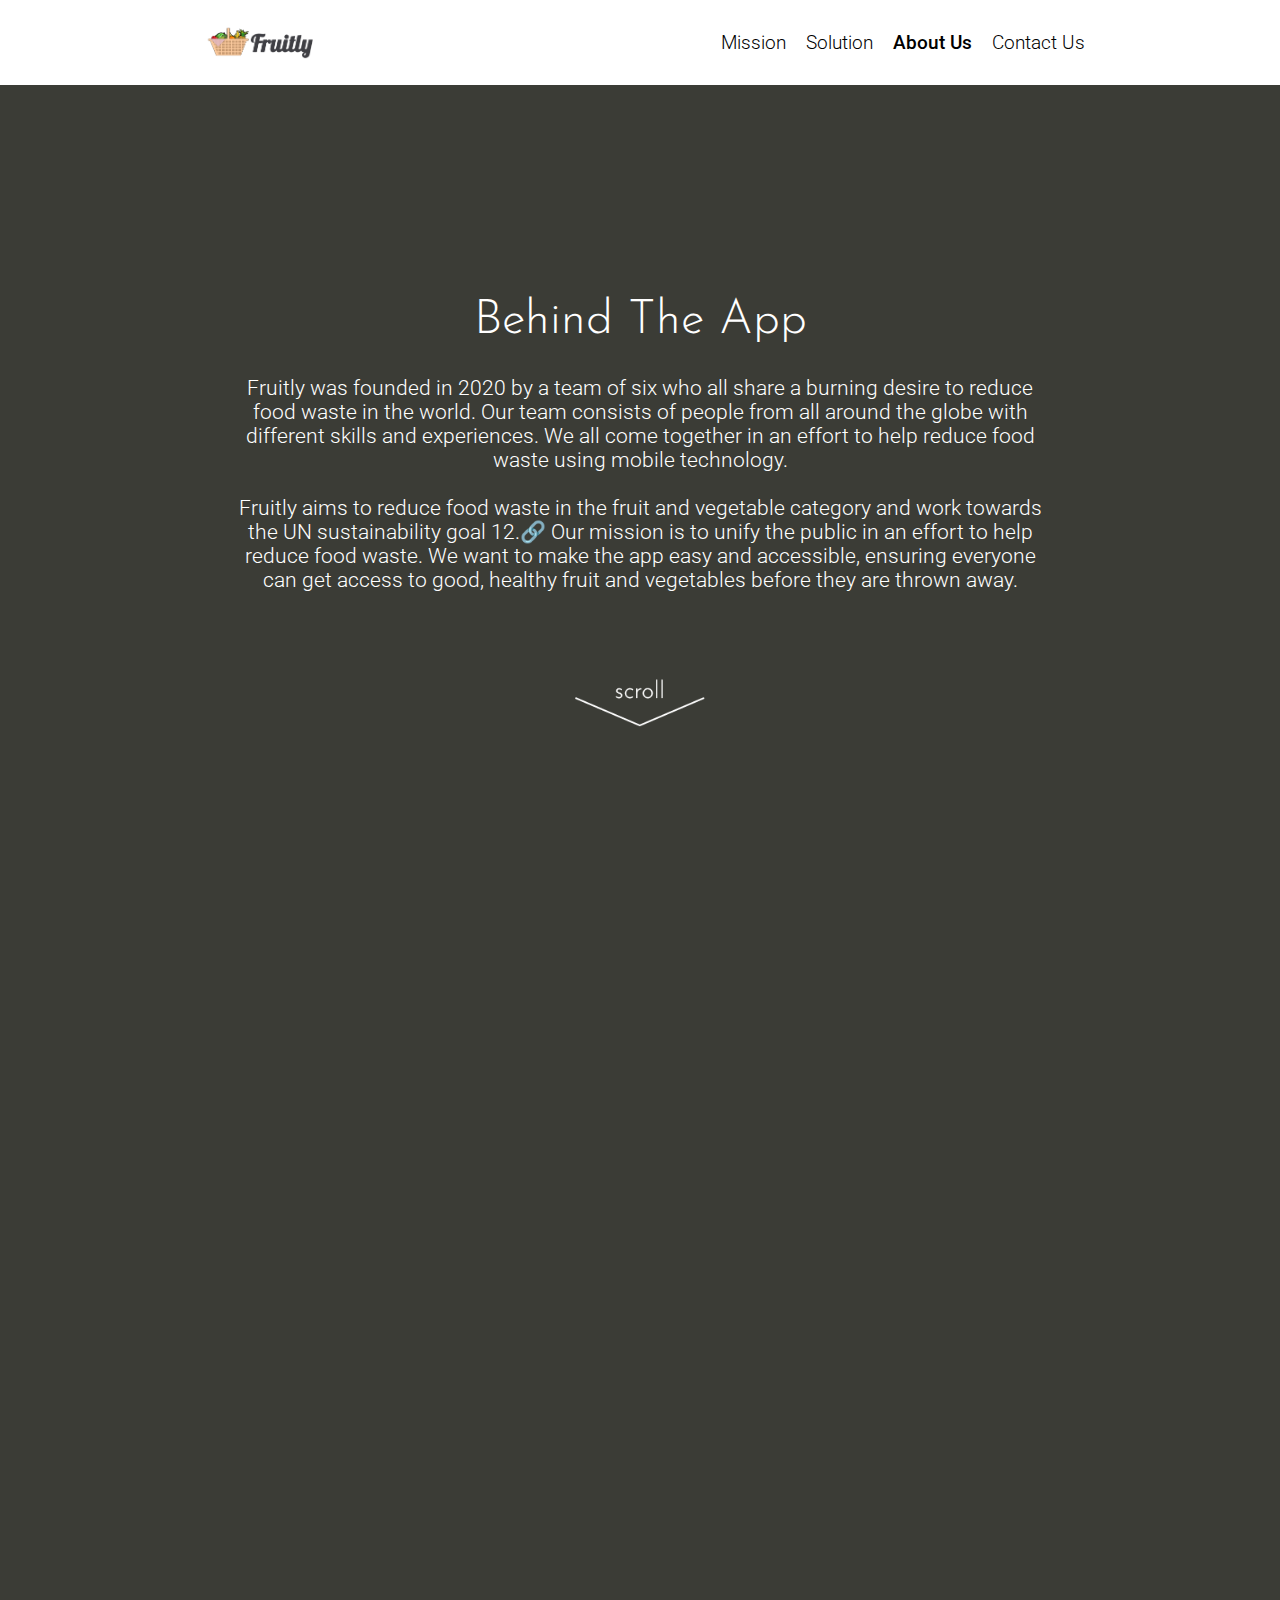
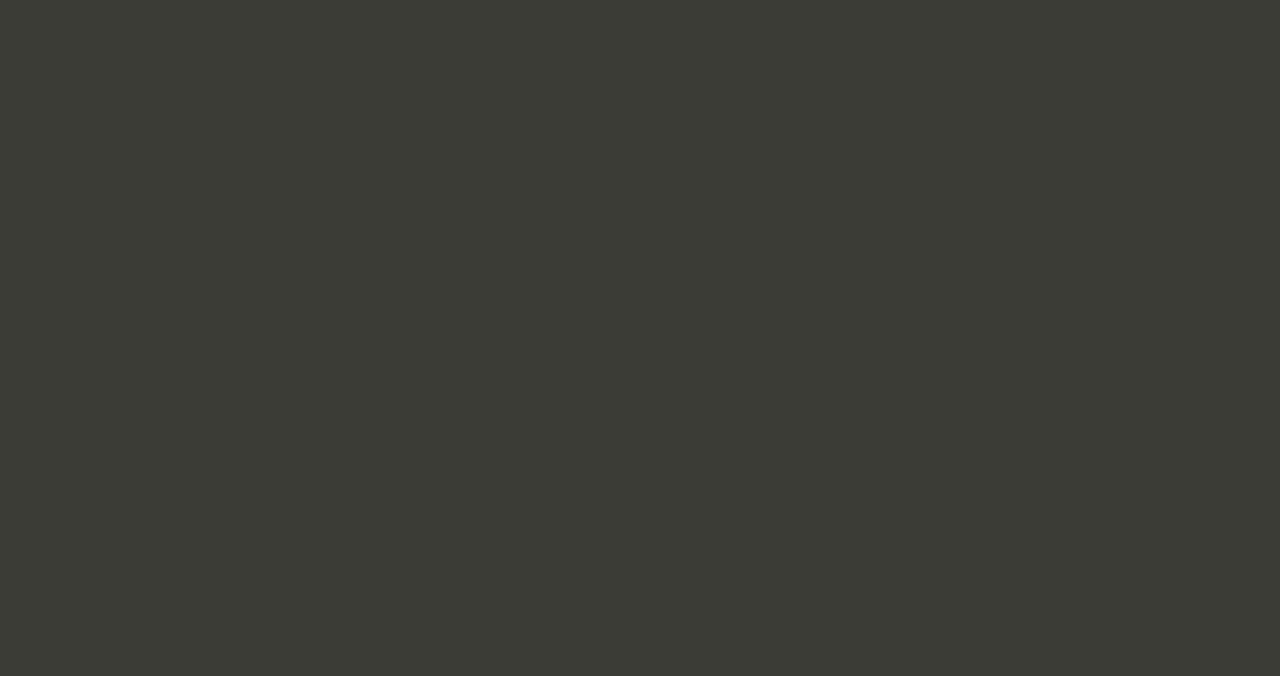
==== commit d672b3a9: "01.12" ====
--- a/about.html
+++ b/about.html
@@ -13,7 +13,7 @@
         <ul>
             <li><a href="./index.html">Mission</a></li>
             <li><a href="./solution.html">Solution</a></li>
-            <li><a href="./about.html">About Us</a></li>
+            <li><a href="./about.html" class="active-nav">About Us</a></li>
             <li><a href="./contact.html">Contact Us</a></li>
         </ul>
     </nav>
--- a/css/general.css
+++ b/css/general.css
@@ -52,6 +52,10 @@
     font-size: 0.9rem;
     color: black;
     font-family: 'Josefin Sans', sans-serif;
+}
+
+.active-nav {
+    font-weight: 500;
 }
 
 a {
--- a/css/about.css
+++ b/css/about.css
@@ -204,9 +204,16 @@
 screens*/
 @media screen and (min-height: 500px) {
     .section-three img {
+        bottom: -120px;
+    }
+}
+
+@media screen and (min-height: 600px) {
+    .section-three img {
         bottom: -70px;
     }
 }
+
 
 /*
 Query for iPad and iPad Pro which wont work with regular
@@ -501,6 +508,10 @@
 
 /* Only for IE */
 @media screen and (-ms-high-contrast: active), (-ms-high-contrast: none) {
+    .section-one .wrapper {
+        margin: 0;
+    }
+    
     .section-two {
         height: auto;
         min-height: auto;
